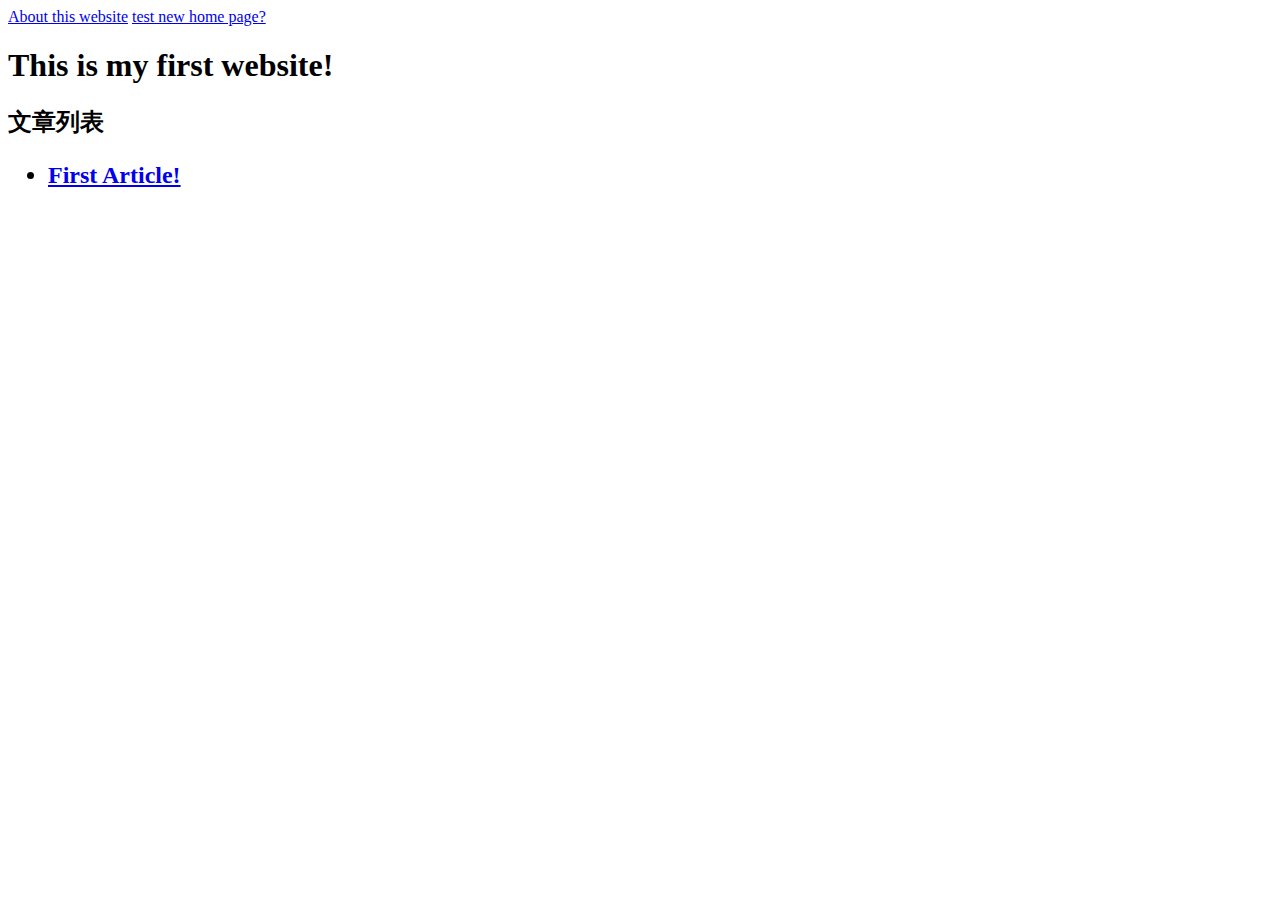
==== index.html @ 74b02f3f "add style.css" ====
<!DOCTYPE html>
<html lang="en">
<head>
    <meta charset="UTF-8">
    <meta http-equiv="X-UA-Compatible" content="IE=edge">
    <meta name="viewport" content="width=device-width, initial-scale=1.0">
    <title>Document</title>
</head>
<body>
    <nav>
        <a href="about.html">About this website</a>
        <a href="test.html">test new home page?</a>
    </nav>
    <h1>
        This is my first website!
    </h1>
    <h2>
        文章列表
        <ul>
            <li> 
                <a href="First-article.html">First Article!</a>
            </li>
        </ul>
    </h2>
    <p>

    </p>
</body>
</html>
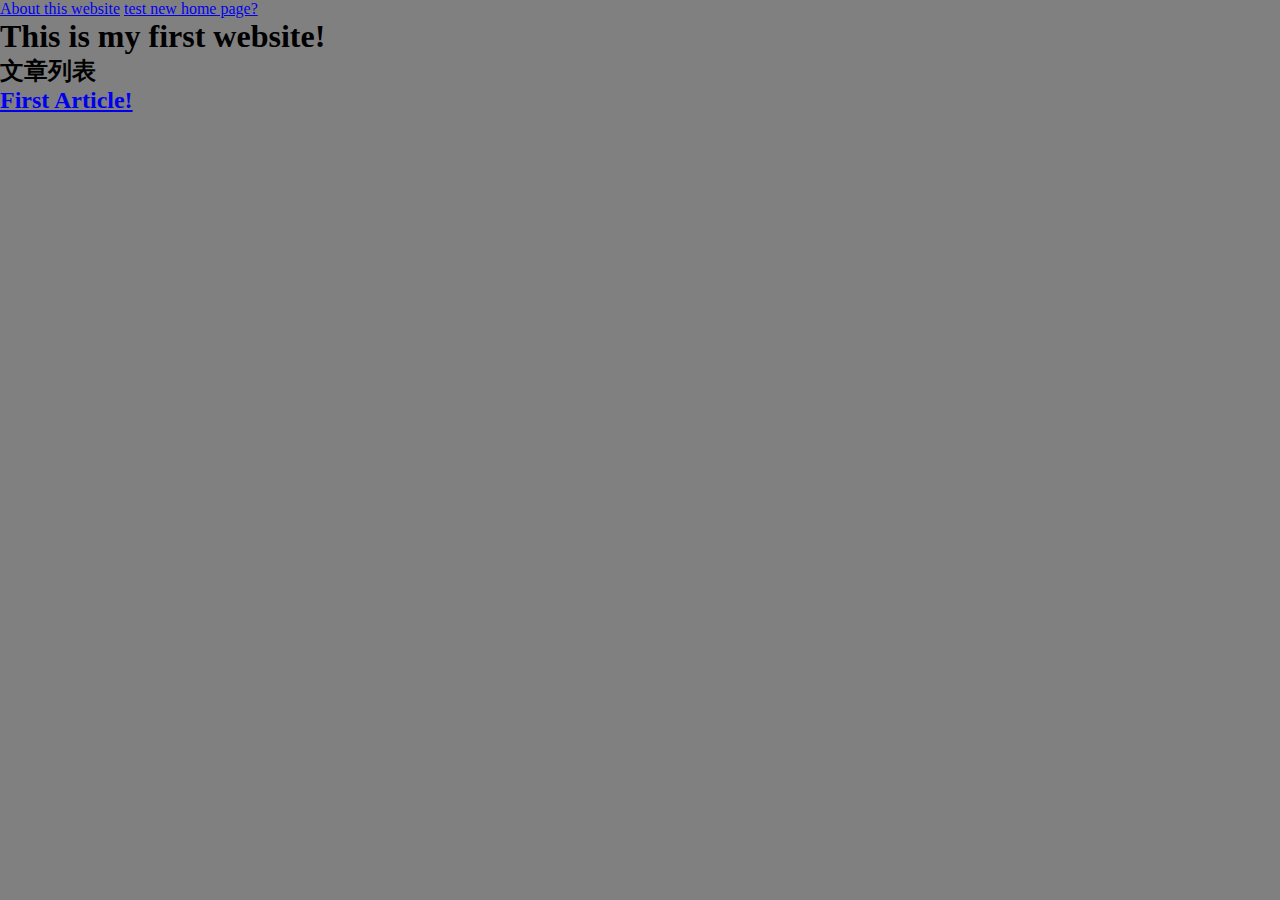
==== commit 9d3d2a75: "link style" ====
--- a/index.html
+++ b/index.html
@@ -5,6 +5,7 @@
     <meta http-equiv="X-UA-Compatible" content="IE=edge">
     <meta name="viewport" content="width=device-width, initial-scale=1.0">
     <title>Document</title>
+    <link rel="stylesheet" href="style.css">
 </head>
 <body>
     <nav>
--- a/style.css
+++ b/style.css
@@ -0,0 +1,18 @@
+*{
+    padding: 0;
+    margin: 0;
+    font-family:"Noto Mono";
+}
+.bottom{
+
+}
+body{
+    background: gray;
+}
+div {
+    background: #4d4d4d;
+    width: 11%;
+    padding: 1%;
+    margin-left: 1%;
+    margin-top: 3%;
+}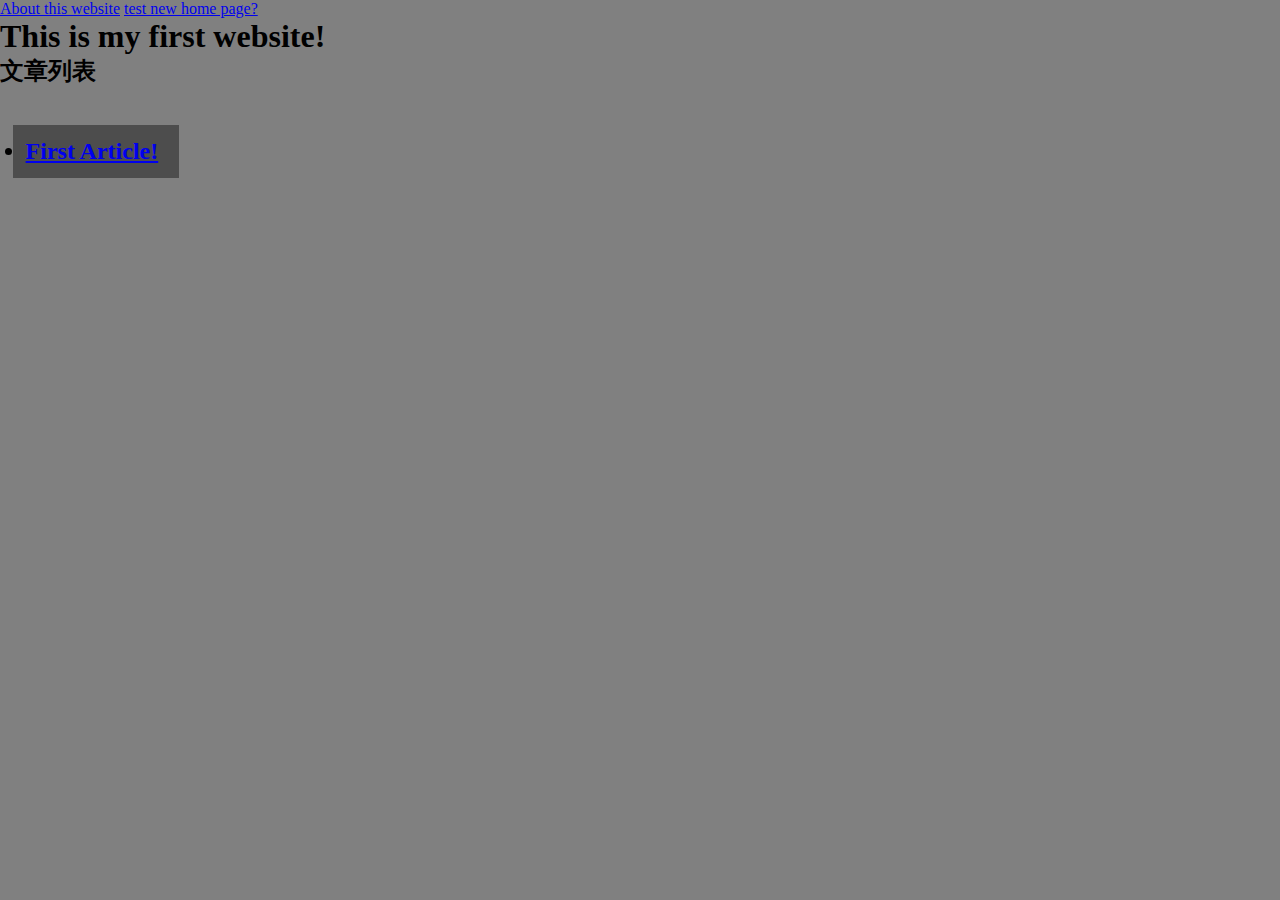
==== commit cfa48f75: "add div" ====
--- a/index.html
+++ b/index.html
@@ -17,11 +17,11 @@
     </h1>
     <h2>
         文章列表
-        <ul>
+        <div><ul>
             <li> 
                 <a href="First-article.html">First Article!</a>
             </li>
-        </ul>
+        </ul></div>
     </h2>
     <p>
 
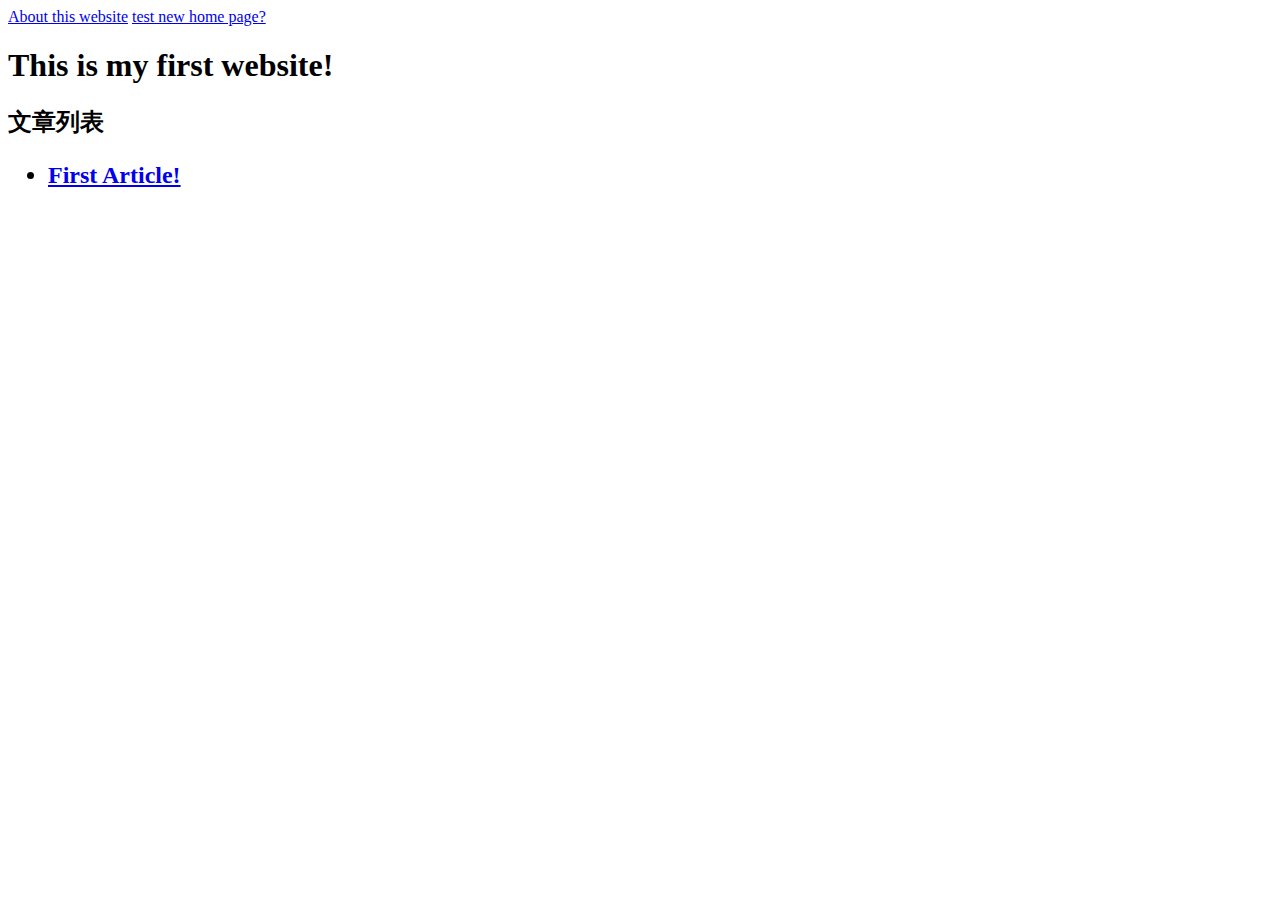
==== commit 201aaed7: "rm style" ====
--- a/index.html
+++ b/index.html
@@ -5,7 +5,7 @@
     <meta http-equiv="X-UA-Compatible" content="IE=edge">
     <meta name="viewport" content="width=device-width, initial-scale=1.0">
     <title>Document</title>
-    <link rel="stylesheet" href="style.css">
+
 </head>
 <body>
     <nav>
@@ -17,11 +17,11 @@
     </h1>
     <h2>
         文章列表
-        <div><ul>
+        <ul>
             <li> 
                 <a href="First-article.html">First Article!</a>
             </li>
-        </ul></div>
+        </ul>
     </h2>
     <p>
 
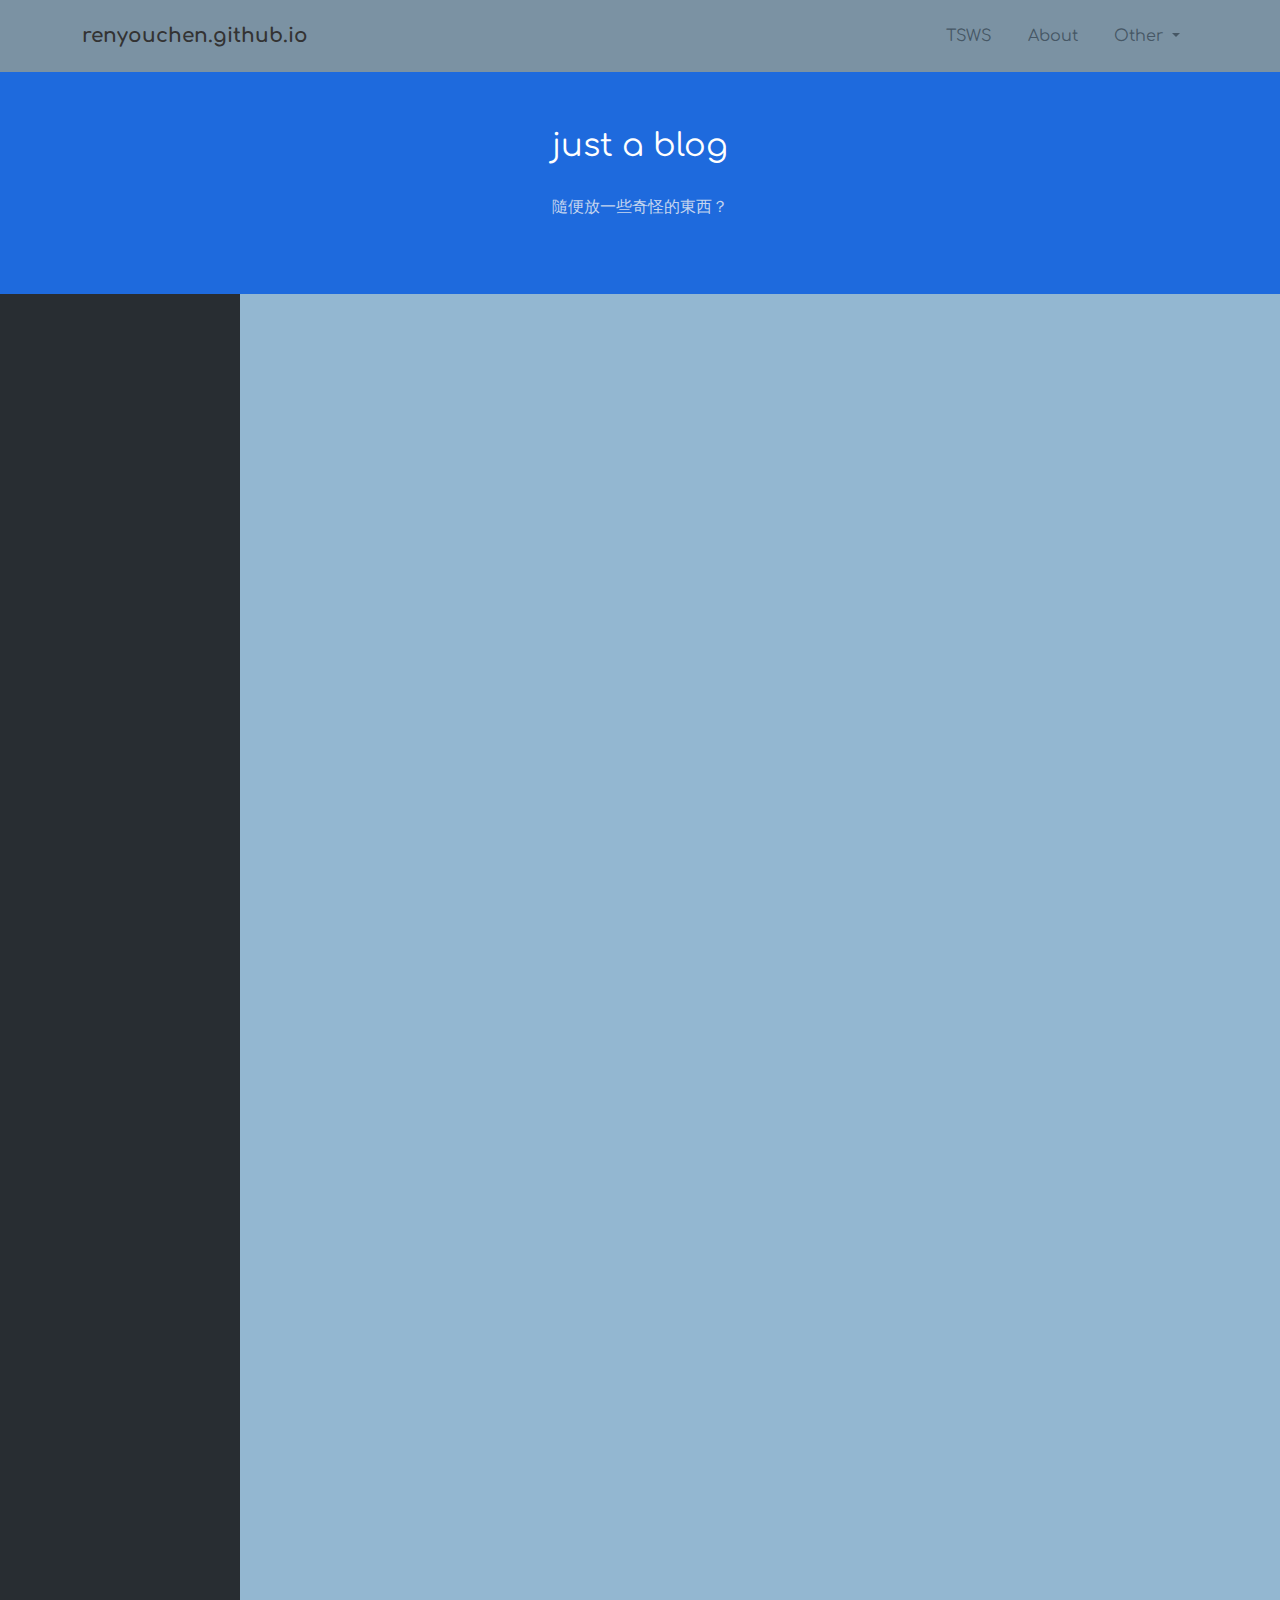
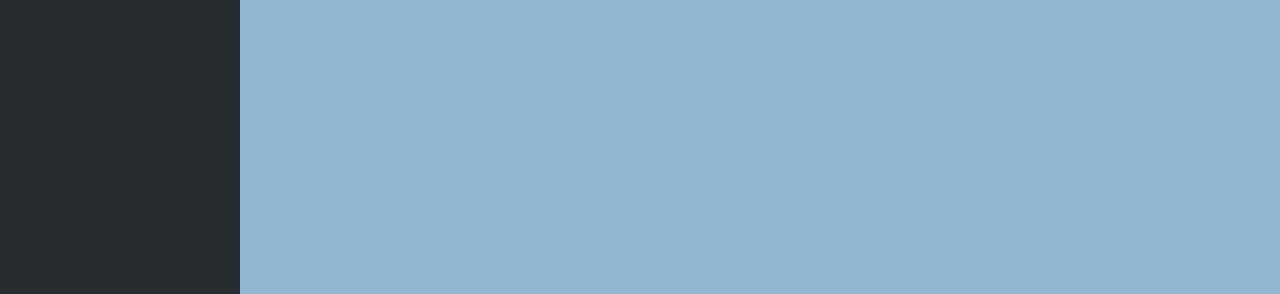
==== commit ffa5b4ab: "new page" ====
--- a/index.html
+++ b/index.html
@@ -1,30 +1,42 @@
 <!DOCTYPE html>
 <html lang="en">
+
 <head>
-    <meta charset="UTF-8">
-    <meta http-equiv="X-UA-Compatible" content="IE=edge">
-    <meta name="viewport" content="width=device-width, initial-scale=1.0">
-    <title>Document</title>
+    <meta charset="utf-8">
+    <meta name="viewport" content="width=device-width, initial-scale=1.0, shrink-to-fit=no">
+    <title>Untitled</title>
+    <link rel="stylesheet" href="assets/bootstrap/css/bootstrap.min.css">
+    <link rel="stylesheet" href="https://fonts.googleapis.com/css?family=Comfortaa&amp;display=swap">
+    <link rel="stylesheet" href="assets/css/Footer-Dark.css">
+    <link rel="stylesheet" href="assets/css/Highlight-Blue.css">
+    <link rel="stylesheet" href="assets/css/Navigation-Clean.css">
+    <link rel="stylesheet" href="assets/css/styles.css">
+</head>
 
-</head>
-<body>
-    <nav>
-        <a href="about.html">About this website</a>
-        <a href="test.html">test new home page?</a>
+<body style="border-color: var(--bs-white);">
+    <nav class="navbar navbar-light navbar-expand-lg sticky-top navigation-clean">
+        <div class="container"><a class="navbar-brand" href="#">renyouchen.github.io</a><button data-bs-toggle="collapse" class="navbar-toggler" data-bs-target="#navcol-1"><span class="visually-hidden">Toggle navigation</span><span class="navbar-toggler-icon"></span></button>
+            <div class="collapse navbar-collapse" id="navcol-1">
+                <ul class="navbar-nav ms-auto">
+                    <li class="nav-item"><a class="nav-link active" href="#">TSWS</a></li>
+                    <li class="nav-item"><a class="nav-link" href="#">About</a></li>
+                    <li class="nav-item dropdown"><a class="dropdown-toggle nav-link" aria-expanded="false" data-bs-toggle="dropdown" href="#">Other&nbsp;</a>
+                        <div class="dropdown-menu"><a class="dropdown-item" href="old/index.html">my old website</a></div>
+                    </li>
+                </ul>
+            </div>
+        </div>
     </nav>
-    <h1>
-        This is my first website!
-    </h1>
-    <h2>
-        文章列表
-        <ul>
-            <li> 
-                <a href="First-article.html">First Article!</a>
-            </li>
-        </ul>
-    </h2>
-    <p>
+    <section class="highlight-blue">
+        <div class="container">
+            <div class="intro">
+                <h2 class="text-center">just a blog</h2>
+                <p class="text-center">隨便放一些奇怪的東西？</p>
+            </div>
+        </div>
+    </section>
+    <div class="bar"></div>
+    <script src="assets/bootstrap/js/bootstrap.min.js"></script>
+</body>
 
-    </p>
-</body>
 </html>--- a/assets/css/Footer-Dark.css
+++ b/assets/css/Footer-Dark.css
@@ -0,0 +1,90 @@
+.footer-dark {
+  padding: 50px 0;
+  color: #f0f9ff;
+  background-color: #282d32;
+}
+
+.footer-dark h3 {
+  margin-top: 0;
+  margin-bottom: 12px;
+  font-weight: bold;
+  font-size: 16px;
+}
+
+.footer-dark ul {
+  padding: 0;
+  list-style: none;
+  line-height: 1.6;
+  font-size: 14px;
+  margin-bottom: 0;
+}
+
+.footer-dark ul a {
+  color: inherit;
+  text-decoration: none;
+  opacity: 0.6;
+}
+
+.footer-dark ul a:hover {
+  opacity: 0.8;
+}
+
+@media (max-width:767px) {
+  .footer-dark .item:not(.social) {
+    text-align: center;
+    padding-bottom: 20px;
+  }
+}
+
+.footer-dark .item.text {
+  margin-bottom: 36px;
+}
+
+@media (max-width:767px) {
+  .footer-dark .item.text {
+    margin-bottom: 0;
+  }
+}
+
+.footer-dark .item.text p {
+  opacity: 0.6;
+  margin-bottom: 0;
+}
+
+.footer-dark .item.social {
+  text-align: center;
+}
+
+@media (max-width:991px) {
+  .footer-dark .item.social {
+    text-align: center;
+    margin-top: 20px;
+  }
+}
+
+.footer-dark .item.social > a {
+  font-size: 20px;
+  width: 36px;
+  height: 36px;
+  line-height: 36px;
+  display: inline-block;
+  text-align: center;
+  border-radius: 50%;
+  box-shadow: 0 0 0 1px rgba(255,255,255,0.4);
+  margin: 0 8px;
+  color: #fff;
+  opacity: 0.75;
+}
+
+.footer-dark .item.social > a:hover {
+  opacity: 0.9;
+}
+
+.footer-dark .copyright {
+  text-align: center;
+  padding-top: 24px;
+  opacity: 0.3;
+  font-size: 13px;
+  margin-bottom: 0;
+}
+
--- a/assets/css/Highlight-Blue.css
+++ b/assets/css/Highlight-Blue.css
@@ -0,0 +1,64 @@
+.highlight-blue {
+  color: #fff;
+  background-color: #1e6add;
+  padding: 50px 0;
+}
+
+.highlight-blue p {
+  color: #c4d5ef;
+  line-height: 1.5;
+}
+
+.highlight-blue h2 {
+  font-weight: normal;
+  margin-bottom: 25px;
+  line-height: 1.5;
+  padding-top: 0;
+  margin-top: 0;
+  color: inherit;
+}
+
+.highlight-blue .intro {
+  font-size: 16px;
+  max-width: 500px;
+  margin: 0 auto 25px;
+}
+
+.highlight-blue .buttons {
+  text-align: center;
+}
+
+.highlight-blue .buttons .btn {
+  padding: 16px 32px;
+  margin: 6px;
+  border: none;
+  background: none;
+  box-shadow: none;
+  text-shadow: none;
+  opacity: 0.9;
+  text-transform: uppercase;
+  font-weight: bold;
+  font-size: 13px;
+  letter-spacing: 0.4px;
+  line-height: 1;
+}
+
+.highlight-blue .buttons .btn:hover {
+  opacity: 1;
+}
+
+.highlight-blue .buttons .btn:active {
+  transform: translateY(1px);
+}
+
+.highlight-blue .buttons .btn-primary, .highlight-blue .buttons .btn-primary:active {
+  border: 2px solid rgba(255,255,255,0.7);
+  border-radius: 6px;
+  color: #ebeff1;
+  box-shadow: none;
+  text-shadow: none;
+  padding: 14px 24px;
+  background: transparent;
+  transition: background-color 0.25s;
+}
+
--- a/assets/css/Navigation-Clean.css
+++ b/assets/css/Navigation-Clean.css
@@ -0,0 +1,77 @@
+.navigation-clean {
+  background: #7b92a3;
+  padding-top: .75rem;
+  padding-bottom: .75rem;
+  color: #333;
+  border-radius: 0;
+  box-shadow: none;
+  border: none;
+  margin-bottom: 0;
+}
+
+@media (min-width:768px) {
+  .navigation-clean {
+    padding-top: 1rem;
+    padding-bottom: 1rem;
+  }
+}
+
+.navigation-clean .navbar-brand {
+  font-weight: bold;
+  color: inherit;
+}
+
+.navigation-clean .navbar-brand:hover {
+  color: #222;
+}
+
+.navigation-clean .navbar-toggler {
+  border-color: #ddd;
+}
+
+.navigation-clean .navbar-toggler:hover, .navigation-clean .navbar-toggler:focus {
+  background: none;
+}
+
+.navigation-clean .navbar-toggler {
+  color: #888;
+}
+
+.navigation-clean.navbar-light .navbar-nav .nav-link.active, .navigation-clean.navbar-light .navbar-nav .nav-link.active:focus, .navigation-clean.navbar-light .navbar-nav .nav-link.active:hover {
+  /*color: #8f8f8f;*/
+  box-shadow: none;
+  background: none;
+  pointer-events: none;
+}
+
+.navigation-clean.navbar .navbar-nav .nav-link {
+  padding-left: 18px;
+  padding-right: 18px;
+}
+
+.navigation-clean.navbar-light .navbar-nav .nav-link {
+  color: #465765;
+}
+
+.navigation-clean.navbar-light .navbar-nav .nav-link:focus, .navigation-clean.navbar-light .navbar-nav .nav-link:hover {
+  color: #37434d !important;
+  background-color: transparent;
+}
+
+.navigation-clean .navbar-nav > li > .dropdown-menu {
+  margin-top: -5px;
+  box-shadow: none;
+  background-color: #a9d3f1;
+  border-radius: 2px;
+}
+
+.navigation-clean .dropdown-menu .dropdown-item:focus, .navigation-clean .dropdown-menu .dropdown-item {
+  line-height: 2;
+  color: #37434d;
+}
+
+.navigation-clean .dropdown-menu .dropdown-item:focus, .navigation-clean .dropdown-menu .dropdown-item:hover {
+  background: #9ab8cd;
+  color: inherit;
+}
+
--- a/assets/css/styles.css
+++ b/assets/css/styles.css
@@ -0,0 +1,17 @@
+* {
+  padding: 0px;
+  margin: 0px;
+  font-family: 'Comfortaa';
+  float: none;
+}
+
+body {
+  background: #93b7d1;
+}
+
+.bar {
+  background: #282d32;
+  width: 15rem;
+  height: 100rem;
+}
+
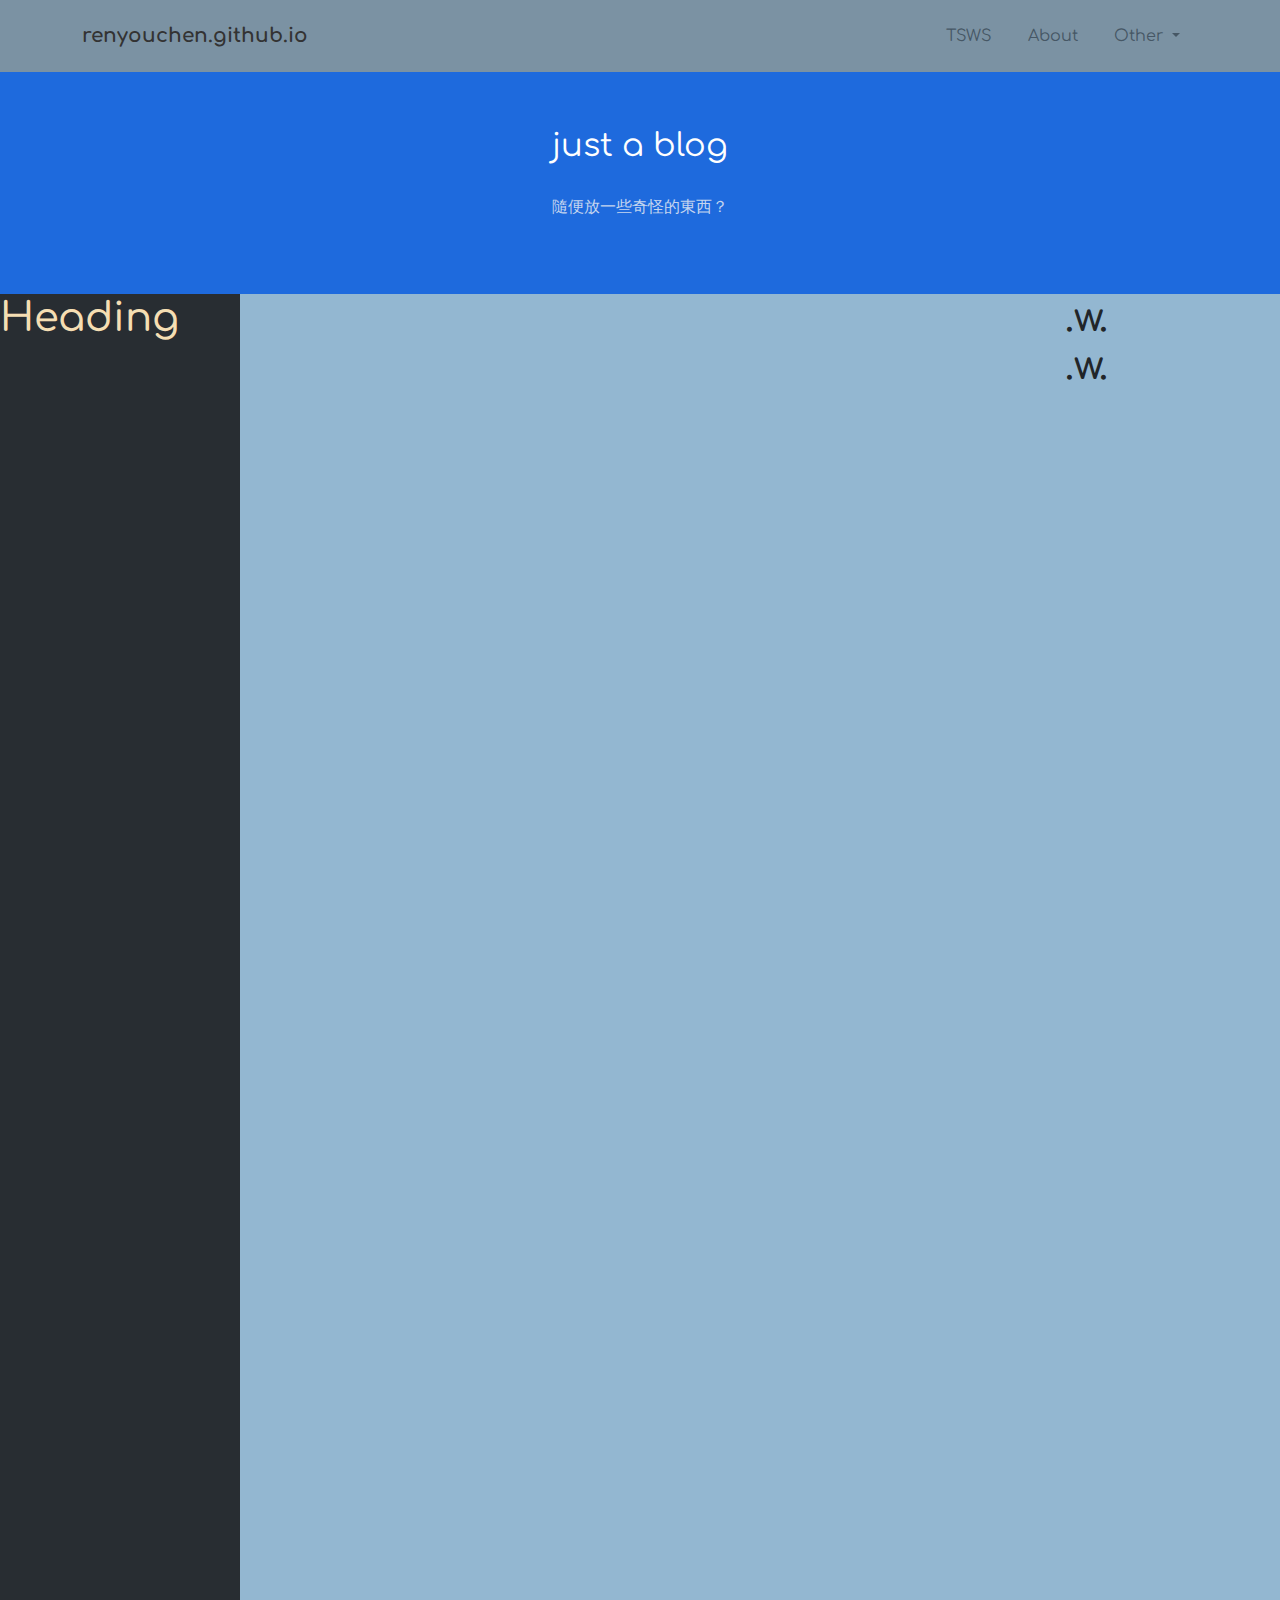
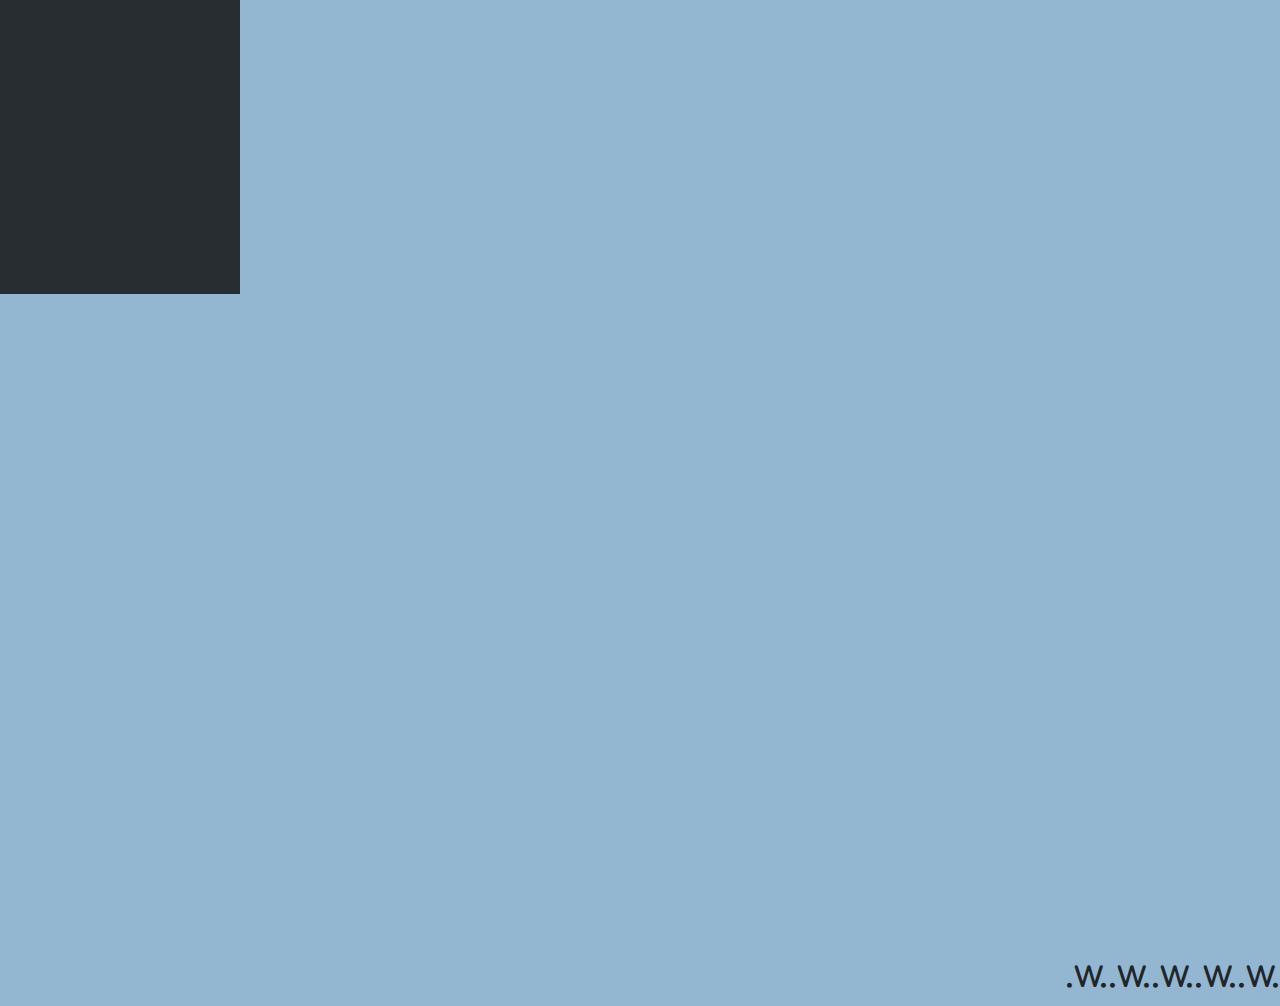
==== commit f65caa11: "add a bar?" ====
--- a/index.html
+++ b/index.html
@@ -4,7 +4,7 @@
 <head>
     <meta charset="utf-8">
     <meta name="viewport" content="width=device-width, initial-scale=1.0, shrink-to-fit=no">
-    <title>Untitled</title>
+    <title>Blog</title>
     <link rel="stylesheet" href="assets/bootstrap/css/bootstrap.min.css">
     <link rel="stylesheet" href="https://fonts.googleapis.com/css?family=Comfortaa&amp;display=swap">
     <link rel="stylesheet" href="assets/css/Footer-Dark.css">
@@ -35,7 +35,10 @@
             </div>
         </div>
     </section>
-    <div class="bar"></div>
+    <h1 class="article">.w.<br>.w.<br><br><br><br><br><br><br><br><br><br><br><br><br><br><br><br><br><br><br><br><br><br><br><br><br><br><br><br><br><br><br><br><br><br><br><br><br><br><br><br><br><br><br><br><br><br>.w..w..w..w..w.<br></h1>
+    <div class="bar">
+        <h1>Heading</h1>
+    </div>
     <script src="assets/bootstrap/js/bootstrap.min.js"></script>
 </body>
 
--- a/assets/css/Highlight-Blue.css
+++ b/assets/css/Highlight-Blue.css
@@ -2,6 +2,7 @@
   color: #fff;
   background-color: #1e6add;
   padding: 50px 0;
+  position: none;
 }
 
 .highlight-blue p {
--- a/assets/css/styles.css
+++ b/assets/css/styles.css
@@ -11,7 +11,15 @@
 
 .bar {
   background: #282d32;
+  color: wheat;
   width: 15rem;
   height: 100rem;
+  float: left;
+  position: sticky;
+  top: 0px;
 }
 
+.article {
+  float: right;
+}
+
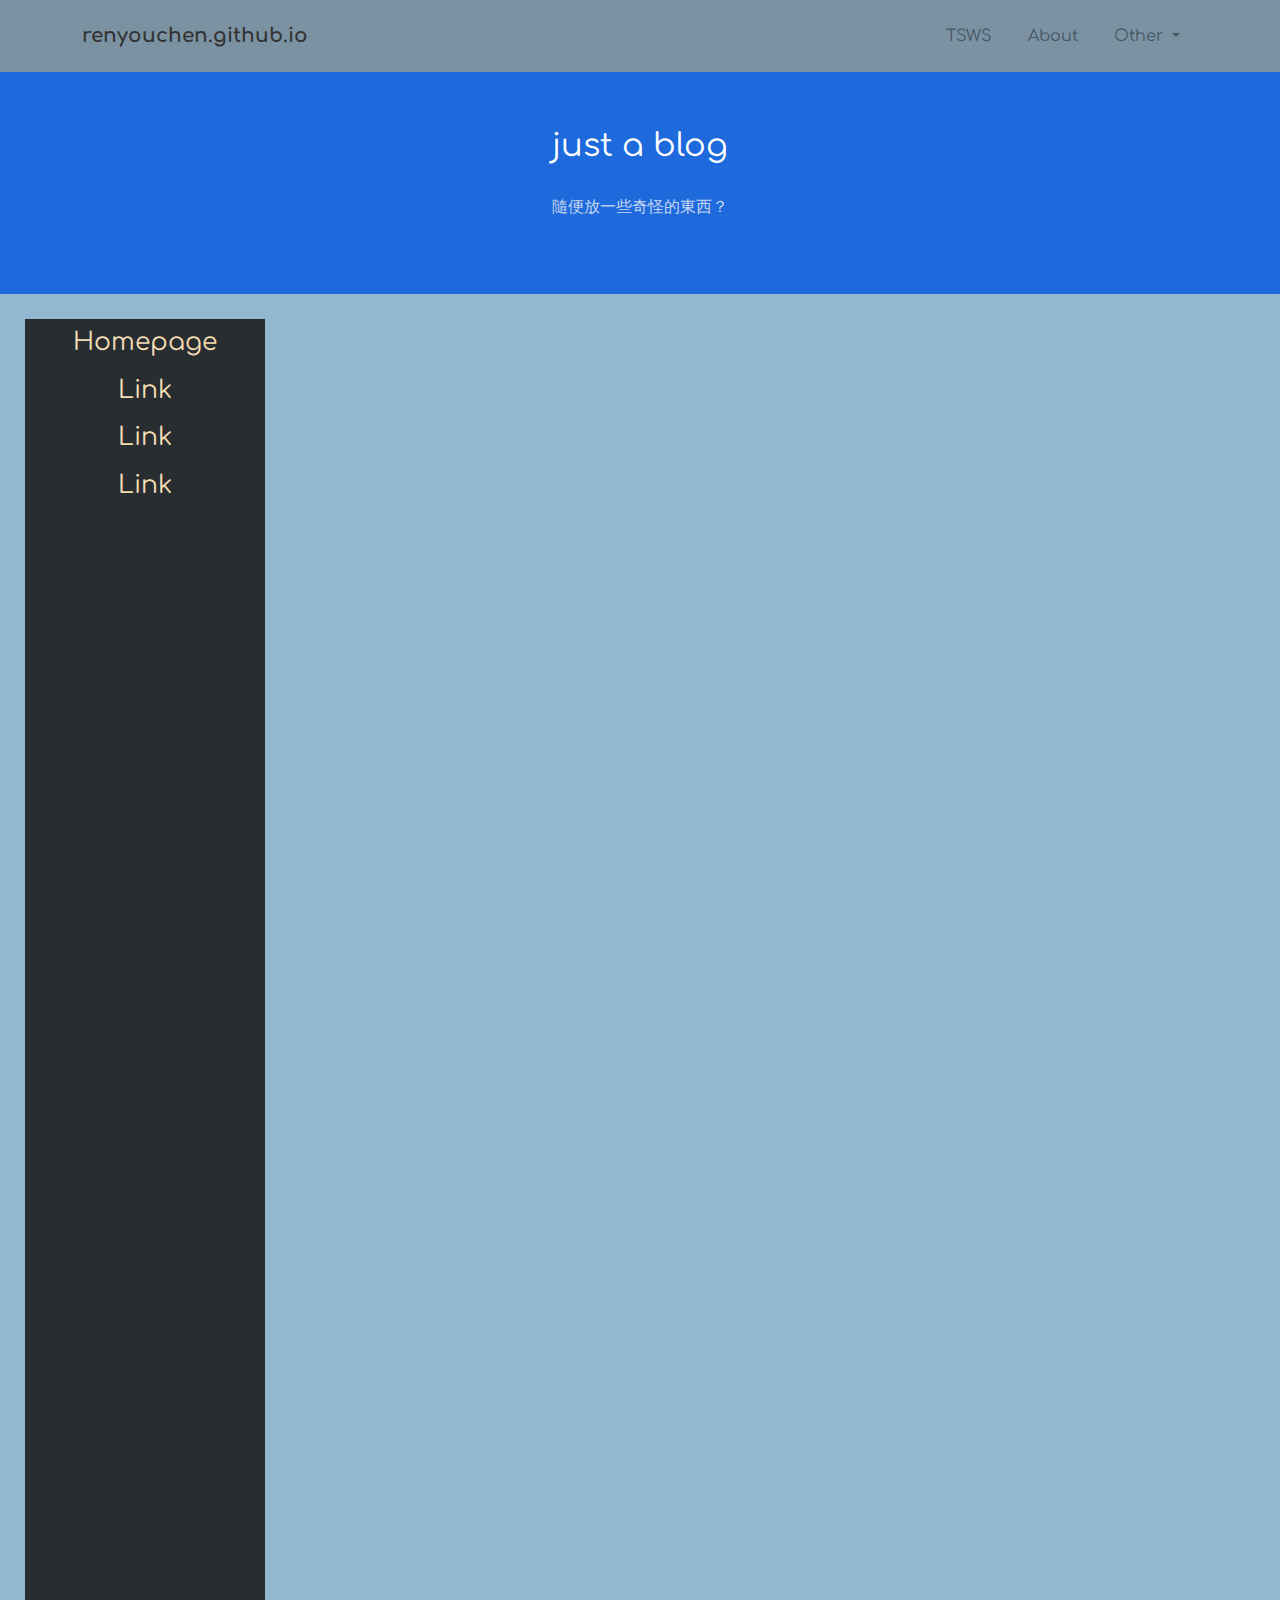
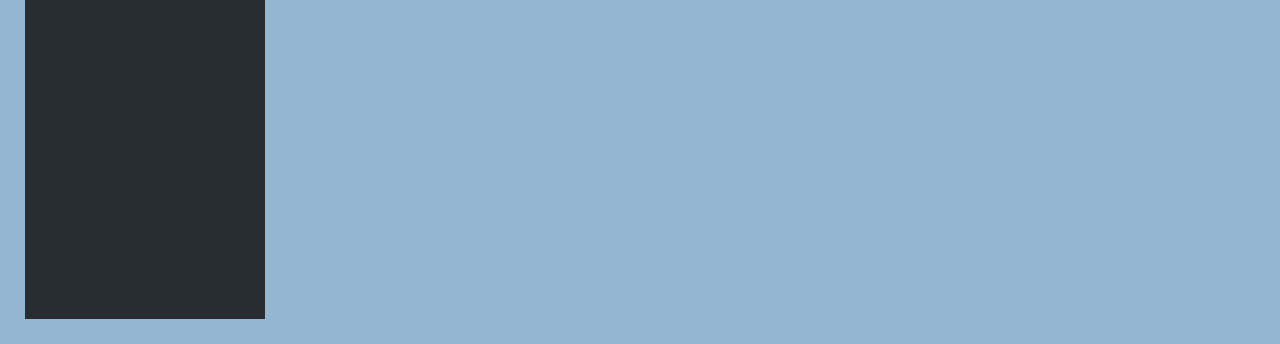
==== commit 6056186f: "change the top bar's position add a new file" ====
--- a/index.html
+++ b/index.html
@@ -14,31 +14,35 @@
 </head>
 
 <body style="border-color: var(--bs-white);">
-    <nav class="navbar navbar-light navbar-expand-lg sticky-top navigation-clean">
-        <div class="container"><a class="navbar-brand" href="#">renyouchen.github.io</a><button data-bs-toggle="collapse" class="navbar-toggler" data-bs-target="#navcol-1"><span class="visually-hidden">Toggle navigation</span><span class="navbar-toggler-icon"></span></button>
-            <div class="collapse navbar-collapse" id="navcol-1">
-                <ul class="navbar-nav ms-auto">
-                    <li class="nav-item"><a class="nav-link active" href="#">TSWS</a></li>
-                    <li class="nav-item"><a class="nav-link" href="#">About</a></li>
-                    <li class="nav-item dropdown"><a class="dropdown-toggle nav-link" aria-expanded="false" data-bs-toggle="dropdown" href="#">Other&nbsp;</a>
-                        <div class="dropdown-menu"><a class="dropdown-item" href="old/index.html">my old website</a></div>
-                    </li>
-                </ul>
+    <div>
+        <nav class="navbar navbar-light navbar-expand-lg sticky-top navigation-clean">
+            <div class="container"><a class="navbar-brand" href="#">renyouchen.github.io</a><button data-bs-toggle="collapse" class="navbar-toggler" data-bs-target="#navcol-1"><span class="visually-hidden">Toggle navigation</span><span class="navbar-toggler-icon"></span></button>
+                <div class="collapse navbar-collapse" id="navcol-1">
+                    <ul class="navbar-nav ms-auto">
+                        <li class="nav-item"><a class="nav-link" href="the-second-worst-server.html">TSWS</a></li>
+                        <li class="nav-item"><a class="nav-link" href="#">About</a></li>
+                        <li class="nav-item dropdown"><a class="dropdown-toggle nav-link" aria-expanded="false" data-bs-toggle="dropdown" href="#">Other&nbsp;</a>
+                            <div class="dropdown-menu"><a class="dropdown-item" href="old/index.html">my old website</a></div>
+                        </li>
+                    </ul>
+                </div>
             </div>
-        </div>
-    </nav>
-    <section class="highlight-blue">
-        <div class="container">
-            <div class="intro">
-                <h2 class="text-center">just a blog</h2>
-                <p class="text-center">隨便放一些奇怪的東西？</p>
+        </nav>
+        <section class="highlight-blue">
+            <div class="container">
+                <div class="intro">
+                    <h2 class="text-center">just a blog</h2>
+                    <p class="text-center">隨便放一些奇怪的東西？</p>
+                </div>
             </div>
-        </div>
-    </section>
-    <h1 class="article">.w.<br>.w.<br><br><br><br><br><br><br><br><br><br><br><br><br><br><br><br><br><br><br><br><br><br><br><br><br><br><br><br><br><br><br><br><br><br><br><br><br><br><br><br><br><br><br><br><br><br>.w..w..w..w..w.<br></h1>
-    <div class="bar">
-        <h1>Heading</h1>
+        </section>
     </div>
+    <ul class="list-unstyled bar">
+        <li class="bottom"><a href="index.html">Homepage</a></li>
+        <li class="bottom"><a href="#">Link</a></li>
+        <li class="bottom"><a href="#">Link</a></li>
+        <li class="bottom"><a href="#">Link</a></li>
+    </ul>
     <script src="assets/bootstrap/js/bootstrap.min.js"></script>
 </body>
 
--- a/assets/css/styles.css
+++ b/assets/css/styles.css
@@ -7,19 +7,63 @@
 
 body {
   background: #93b7d1;
+  height: 100rem;
 }
 
 .bar {
   background: #282d32;
   color: wheat;
   width: 15rem;
-  height: 100rem;
+  z-index: 10;
+  height: 100%;
+  margin: 10px;
   float: left;
+  position: -webkit-sticky;
   position: sticky;
-  top: 0px;
+  top: 20px;
 }
 
 .article {
   float: right;
+  /*position: sticky;*/
 }
 
+.bottom {
+  background: #333333;
+  position: sticky;
+}
+
+.list-unstyled {
+  margin: 25px;
+  font-size: 25px;
+}
+
+.bottom {
+  padding: 5px 10px;
+  background: initial;
+  text-align: center;
+}
+
+a {
+  text-decoration: none;
+  color: inherit;
+}
+
+.bottom:hover {
+  background: rgba(35,35,35,0.81);
+}
+
+.sticky-top {
+  position: -webkit-sticky;
+  position: sticky;
+  top: 0;
+  z-index: 9;
+}
+
+.bar {
+  position: -webkit-sticky;
+  position: sticky;
+  top: 0;
+  z-index: 10;
+}
+
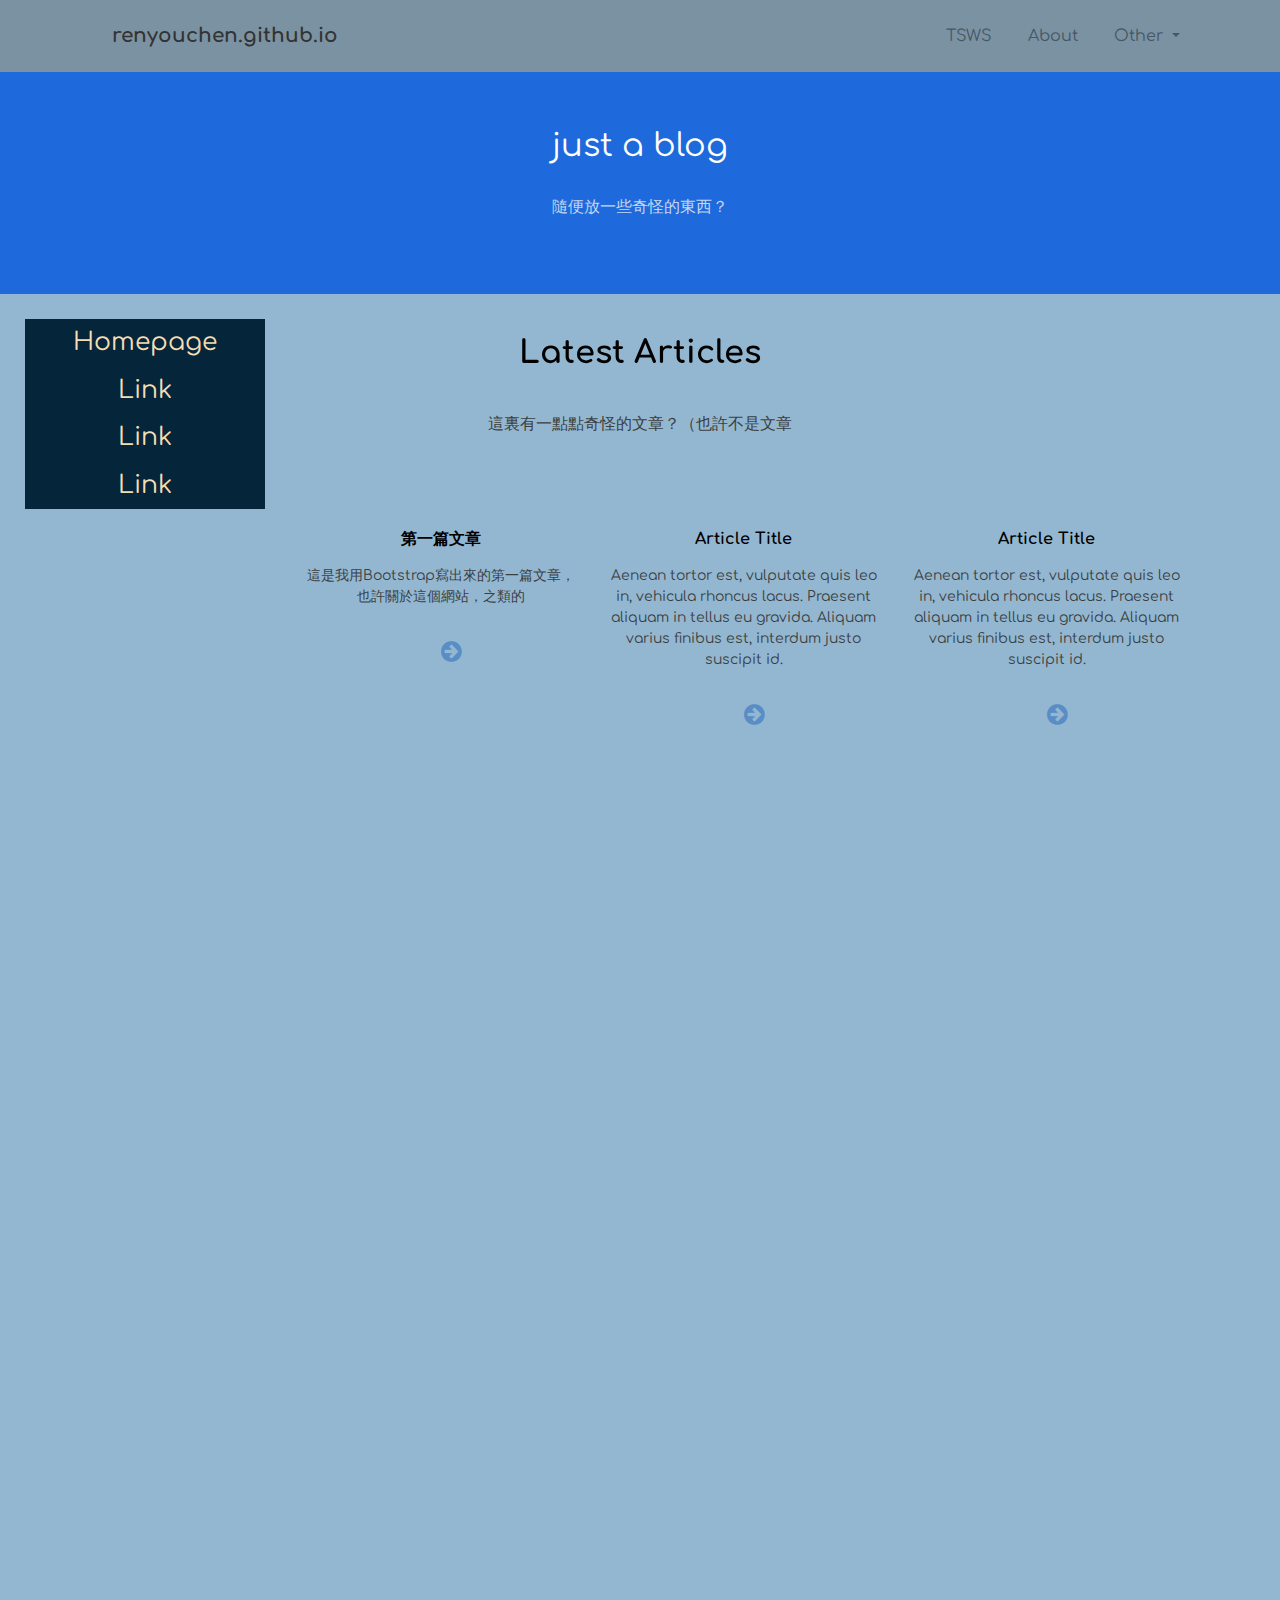
==== commit 77d33558: "update home page and add a new article" ====
--- a/index.html
+++ b/index.html
@@ -7,15 +7,17 @@
     <title>Blog</title>
     <link rel="stylesheet" href="assets/bootstrap/css/bootstrap.min.css">
     <link rel="stylesheet" href="https://fonts.googleapis.com/css?family=Comfortaa&amp;display=swap">
+    <link rel="stylesheet" href="assets/fonts/font-awesome.min.css">
+    <link rel="stylesheet" href="assets/css/Article-List.css">
     <link rel="stylesheet" href="assets/css/Footer-Dark.css">
     <link rel="stylesheet" href="assets/css/Highlight-Blue.css">
     <link rel="stylesheet" href="assets/css/Navigation-Clean.css">
     <link rel="stylesheet" href="assets/css/styles.css">
 </head>
 
-<body style="border-color: var(--bs-white);">
+<body style="border-color: var(--bs-white);background: #93b7d1;">
     <div>
-        <nav class="navbar navbar-light navbar-expand-lg sticky-top navigation-clean">
+        <nav class="navbar navbar-light navbar-expand-lg sticky-top navigation-clean" style="color: rgb(51, 51, 51);background: rgb(123, 146, 163);">
             <div class="container"><a class="navbar-brand" href="#">renyouchen.github.io</a><button data-bs-toggle="collapse" class="navbar-toggler" data-bs-target="#navcol-1"><span class="visually-hidden">Toggle navigation</span><span class="navbar-toggler-icon"></span></button>
                 <div class="collapse navbar-collapse" id="navcol-1">
                     <ul class="navbar-nav ms-auto">
@@ -28,7 +30,7 @@
                 </div>
             </div>
         </nav>
-        <section class="highlight-blue">
+        <section class="highlight-blue" style="background: #1e6add;">
             <div class="container">
                 <div class="intro">
                     <h2 class="text-center">just a blog</h2>
@@ -37,12 +39,34 @@
             </div>
         </section>
     </div>
-    <ul class="list-unstyled bar">
+    <ul class="list-unstyled bar" style="background: #05253B;">
         <li class="bottom"><a href="index.html">Homepage</a></li>
         <li class="bottom"><a href="#">Link</a></li>
         <li class="bottom"><a href="#">Link</a></li>
         <li class="bottom"><a href="#">Link</a></li>
     </ul>
+    <section class="article-list">
+        <div class="container">
+            <div class="intro">
+                <h2 class="text-center">Latest Articles</h2>
+                <p class="text-center">這裏有一點點奇怪的文章？（也許不是文章</p>
+            </div>
+            <div class="row articles">
+                <div class="col-sm-6 col-md-4 item"><a href="#"></a>
+                    <h3 class="name">第一篇文章</h3>
+                    <p class="description">這是我用Bootstrap寫出來的第一篇文章，也許關於這個網站，之類的</p><a class="action" href="#"><i class="fa fa-arrow-circle-right"></i></a>
+                </div>
+                <div class="col-sm-6 col-md-4 item"><a href="#"></a>
+                    <h3 class="name">Article Title</h3>
+                    <p class="description">Aenean tortor est, vulputate quis leo in, vehicula rhoncus lacus. Praesent aliquam in tellus eu gravida. Aliquam varius finibus est, interdum justo suscipit id.</p><a class="action" href="#"><i class="fa fa-arrow-circle-right"></i></a>
+                </div>
+                <div class="col-sm-6 col-md-4 item"><a href="#"></a>
+                    <h3 class="name">Article Title</h3>
+                    <p class="description">Aenean tortor est, vulputate quis leo in, vehicula rhoncus lacus. Praesent aliquam in tellus eu gravida. Aliquam varius finibus est, interdum justo suscipit id.</p><a class="action" href="#"><i class="fa fa-arrow-circle-right"></i></a>
+                </div>
+            </div>
+        </div>
+    </section>
     <script src="assets/bootstrap/js/bootstrap.min.js"></script>
 </body>
 
--- a/assets/css/Article-List.css
+++ b/assets/css/Article-List.css
@@ -0,0 +1,76 @@
+.article-list {
+  color: #000000;
+  background-color: #93b7d1;
+}
+
+.article-list p {
+  color: #3C3F41;
+}
+
+.article-list h2 {
+  font-weight: bold;
+  margin-bottom: 40px;
+  padding-top: 40px;
+  color: inherit;
+  position: sticky;
+  top: 1px;
+  z-index: 11;
+}
+
+@media (max-width:767px) {
+  .article-list h2 {
+    margin-bottom: 25px;
+    padding-top: 25px;
+    font-size: 24px;
+  }
+}
+
+.article-list .intro {
+  font-size: 16px;
+  max-width: 500px;
+  margin: 0 auto;
+}
+
+.article-list .intro p {
+  margin-bottom: 0;
+}
+
+.article-list .articles {
+  padding-bottom: 40px;
+}
+
+.article-list .item {
+  padding-top: 50px;
+  min-height: 425px;
+  text-align: center;
+}
+
+.article-list .item .name {
+  font-weight: bold;
+  font-size: 16px;
+  margin-top: 20px;
+  color: inherit;
+}
+
+.article-list .item .description {
+  font-size: 14px;
+  margin-top: 15px;
+  margin-bottom: 0;
+}
+
+.article-list .item .action {
+  font-size: 24px;
+  width: 24px;
+  margin: 22px auto 0;
+  line-height: 1;
+  display: block;
+  color: #4f86c3;
+  opacity: 0.85;
+  transition: opacity 0.2s;
+  text-decoration: none;
+}
+
+.article-list .item .action:hover {
+  opacity: 1;
+}
+
--- a/assets/css/styles.css
+++ b/assets/css/styles.css
@@ -3,6 +3,7 @@
   margin: 0px;
   font-family: 'Comfortaa';
   float: none;
+  z-index: auto;
 }
 
 body {
@@ -15,22 +16,12 @@
   color: wheat;
   width: 15rem;
   z-index: 10;
-  height: 100%;
   margin: 10px;
+  /*height: 100%;*/
   float: left;
   position: -webkit-sticky;
   position: sticky;
   top: 20px;
-}
-
-.article {
-  float: right;
-  /*position: sticky;*/
-}
-
-.bottom {
-  background: #333333;
-  position: sticky;
 }
 
 .list-unstyled {
@@ -47,6 +38,7 @@
 a {
   text-decoration: none;
   color: inherit;
+  padding: 10px 30px;
 }
 
 .bottom:hover {
@@ -60,10 +52,3 @@
   z-index: 9;
 }
 
-.bar {
-  position: -webkit-sticky;
-  position: sticky;
-  top: 0;
-  z-index: 10;
-}
-
